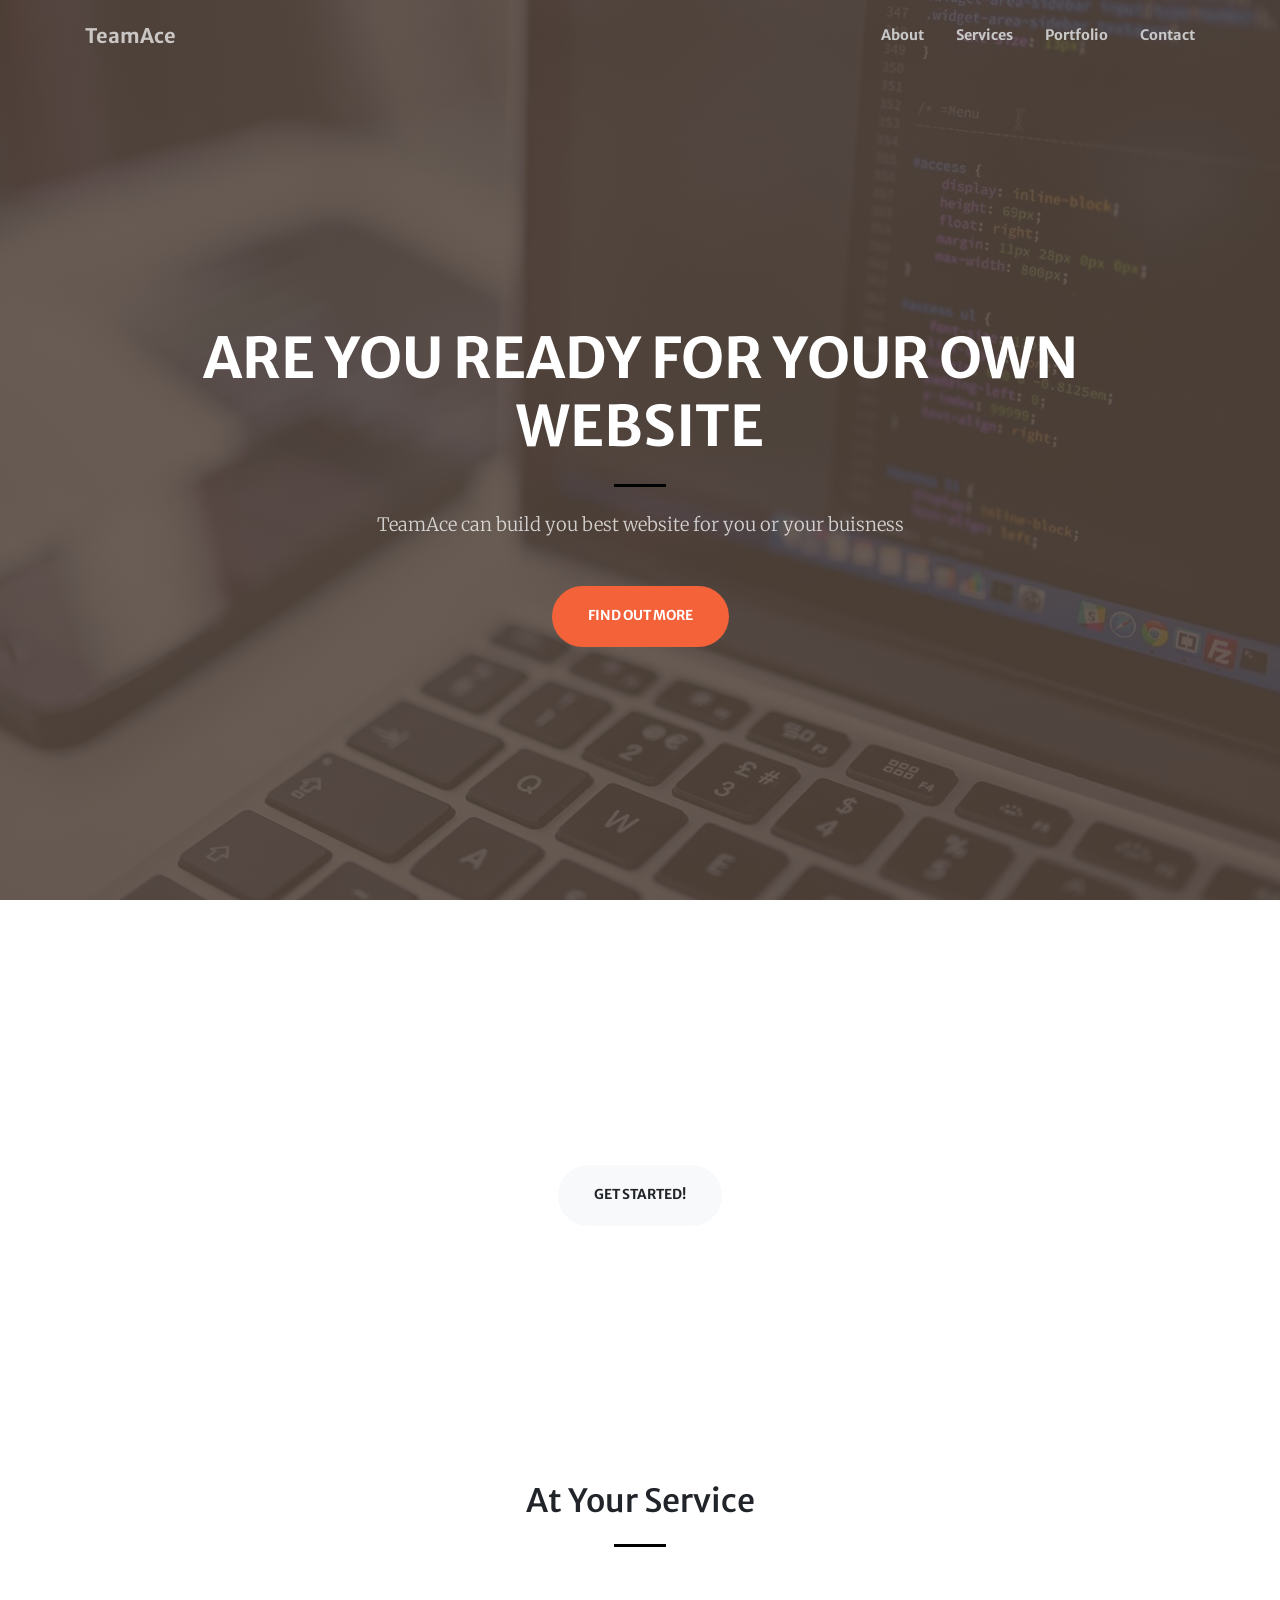
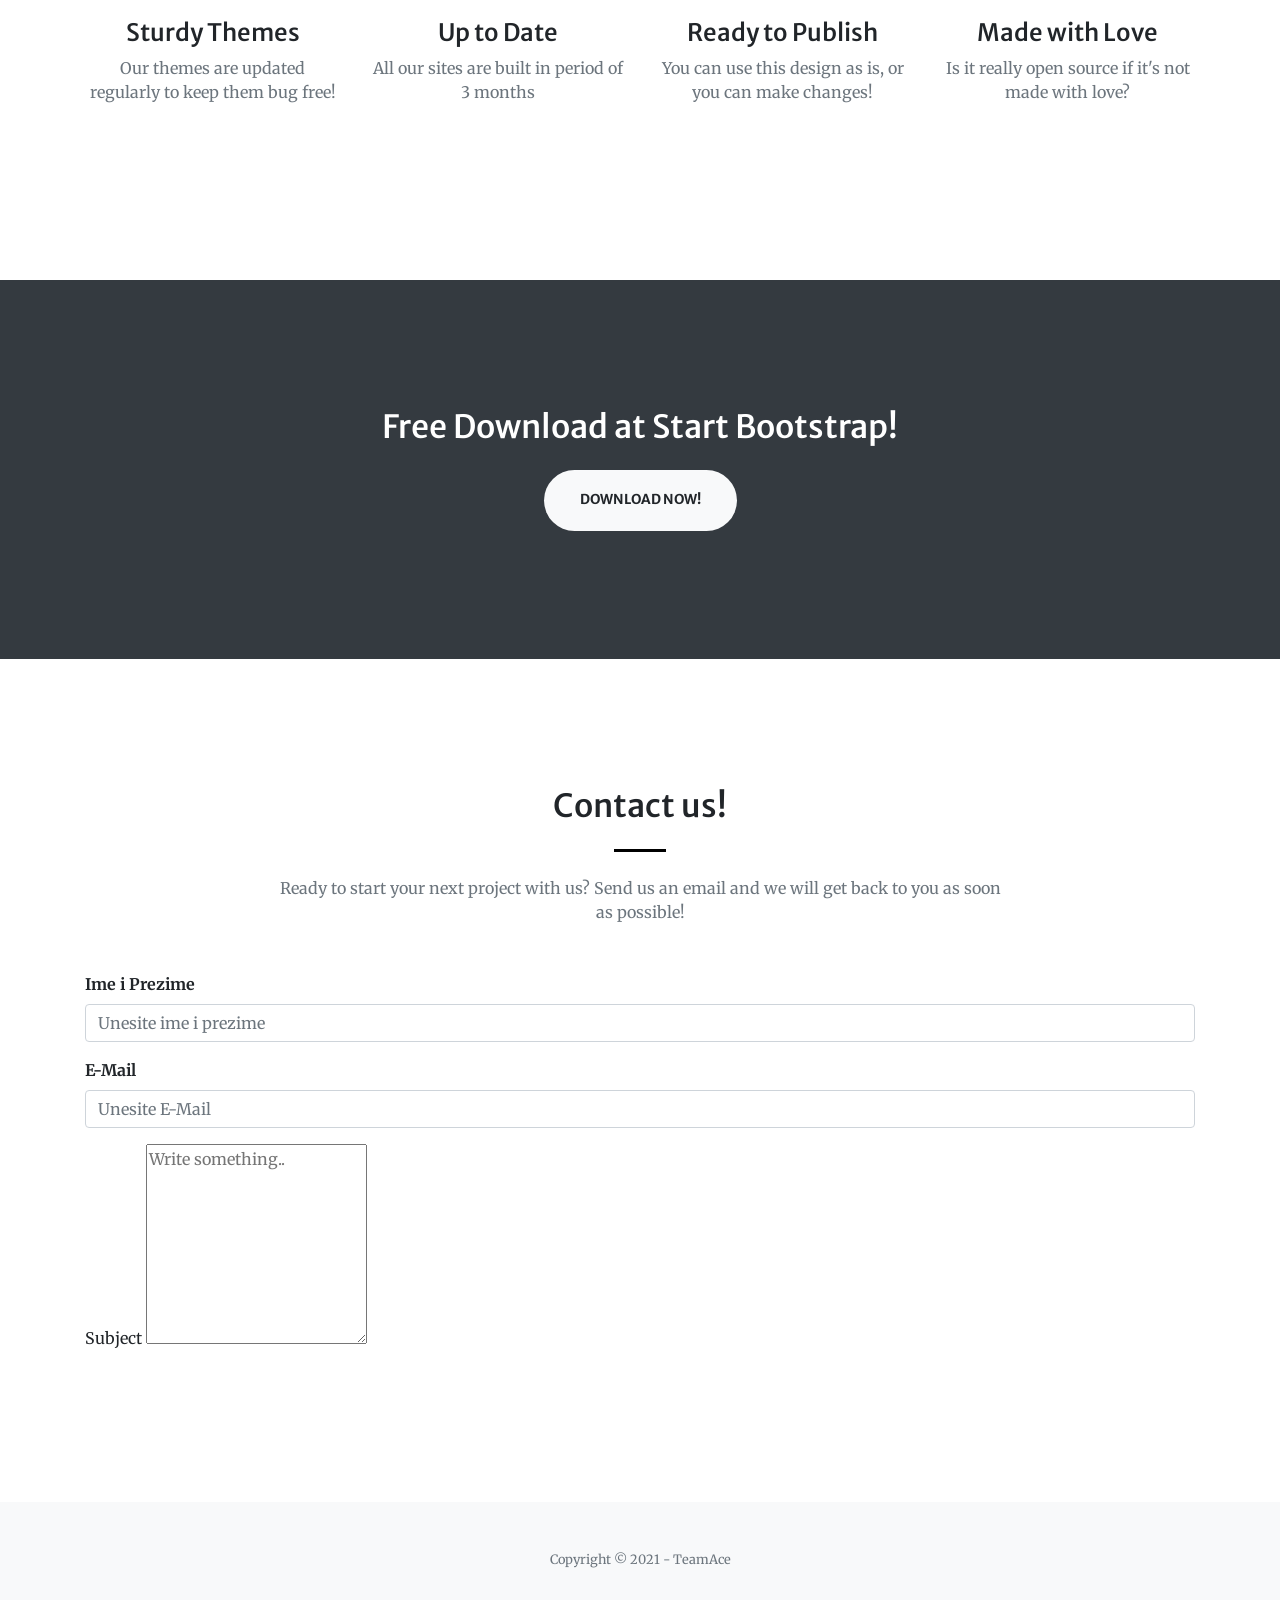
==== my_site/index.html @ 3413392f "Update index.html" ====
<!DOCTYPE html>
<html lang="en">
    <head>
        <meta charset="utf-8" />
        <meta name="viewport" content="width=device-width, initial-scale=1, shrink-to-fit=no" />
        <meta name="description" content="" />
        <meta name="author" content="" />
        <title>TeamAce</title>
        <!-- Favicon-->
        <link rel="icon" type="image/x-icon" href="assets/img/logo.ico" />
        <!-- Font Awesome icons (free version)-->
        <script src="https://use.fontawesome.com/releases/v5.15.1/js/all.js" crossorigin="anonymous"></script>
        <!-- Google fonts-->
        <link href="https://fonts.googleapis.com/css?family=Merriweather+Sans:400,700" rel="stylesheet" />
        <link href="https://fonts.googleapis.com/css?family=Merriweather:400,300,300italic,400italic,700,700italic" rel="stylesheet" type="text/css" />
        <!-- Third party plugin CSS-->
        <link href="https://cdnjs.cloudflare.com/ajax/libs/magnific-popup.js/1.1.0/magnific-popup.min.css" rel="stylesheet" />
        <!-- Core theme CSS (includes Bootstrap)-->
        <link href="css/styles.css" rel="stylesheet" />
    </head>
    <body id="page-top">
        <!-- Navigation-->
        <nav class="navbar navbar-expand-lg navbar-light fixed-top py-3" id="mainNav">
            <div class="container">
                
                <a class="navbar-brand js-scroll-trigger" href="#page-top">TeamAce</a>
                <button class="navbar-toggler navbar-toggler-right" type="button" data-toggle="collapse" data-target="#navbarResponsive" aria-controls="navbarResponsive" aria-expanded="false" aria-label="Toggle navigation"><span class="navbar-toggler-icon"></span></button>
                <div class="collapse navbar-collapse" id="navbarResponsive">
                    <ul class="navbar-nav ml-auto my-2 my-lg-0">
                        <li class="nav-item"><a class="nav-link js-scroll-trigger" href="#about">About</a></li>
                        <li class="nav-item"><a class="nav-link js-scroll-trigger" href="#services">Services</a></li>
                        <li class="nav-item"><a class="nav-link js-scroll-trigger" href="#portfolio">Portfolio</a></li>
                        <li class="nav-item"><a class="nav-link js-scroll-trigger" href="#contact">Contact</a></li>
                    </ul>
                </div>
            </div>
        </nav>
        <!-- Masthead-->
        <header class="masthead">
            <div class="container h-100">
                <div class="row h-100 align-items-center justify-content-center text-center">
                    <div class="col-lg-10 align-self-end">
                        <h1 class="text-uppercase text-white font-weight-bold">Are you ready for your own website</h1>
                        <hr class="divider my-4" />
                    </div>
                    <div class="col-lg-8 align-self-baseline">
                        <p class="text-white-75 font-weight-light mb-5">TeamAce can build you best website for you or your buisness</p>
                        <a class="btn btn-primary btn-xl js-scroll-trigger" href="#about">Find Out More</a>
                    </div>
                </div>
            </div>
        </header>
        <!-- About-->
        <section class="page-section"id="about">
            <div class="container">
                <div class="row justify-content-center">
                    <div class="col-lg-8 text-center">
                        <h2 class="text-white mt-0">We've got what you need!</h2>
                        <hr class="divider light my-4" />
                        <p class="text-white-50 mb-4">We are a team of front and back end developers and building sites for our customers for 3 years</p>
                        <a class="btn btn-light btn-xl js-scroll-trigger" href="#services">Get Started!</a>
                    </div>
                </div>
            </div>
        </section>
        <!-- Services-->
        <section class="page-section" id="services">
            <div class="container">
                <h2 class="text-center mt-0">At Your Service</h2>
                <hr class="divider my-4" />
                <div class="row">
                    <div class="col-lg-3 col-md-6 text-center">
                        <div class="mt-5">
                            <i class="fas fa-4x fa-gem text-primary mb-4"></i>
                            <h3 class="h4 mb-2">Sturdy Themes</h3>
                            <p class="text-muted mb-0">Our themes are updated regularly to keep them bug free!</p>
                        </div>
                    </div>
                    <div class="col-lg-3 col-md-6 text-center">
                        <div class="mt-5">
                            <i class="fas fa-4x fa-laptop-code text-primary mb-4"></i>
                            <h3 class="h4 mb-2">Up to Date</h3>
                            <p class="text-muted mb-0">All our sites are built in period of 3 months</p>
                        </div>
                    </div>
                    <div class="col-lg-3 col-md-6 text-center">
                        <div class="mt-5">
                            <i class="fas fa-4x fa-globe text-primary mb-4"></i>
                            <h3 class="h4 mb-2">Ready to Publish</h3>
                            <p class="text-muted mb-0">You can use this design as is, or you can make changes!</p>
                        </div>
                    </div>
                    <div class="col-lg-3 col-md-6 text-center">
                        <div class="mt-5">
                            <i class="fas fa-4x fa-heart text-primary mb-4"></i>
                            <h3 class="h4 mb-2">Made with Love</h3>
                            <p class="text-muted mb-0">Is it really open source if it's not made with love?</p>
                        </div>
                    </div>
                </div>
            </div>
        </section>
        <!-- Portfolio-->
        <div id="portfolio">
            <div class="container-fluid p-0">
                <div class="row no-gutters">
                    <div class="col-lg-4 col-sm-6">
                        <a class="portfolio-box" href="assets/img/portfolio/fullsize/1.jpg">
                            <img class="img-fluid" src="assets/img/portfolio/thumbnails/1.jpg" alt="" />
                            <div class="portfolio-box-caption">
                                <div class="project-category text-white-50">Category</div>
                                <div class="project-name">Project Name</div>
                            </div>
                        </a>
                    </div>
                    <div class="col-lg-4 col-sm-6">
                        <a class="portfolio-box" href="assets/img/portfolio/fullsize/2.jpg">
                            <img class="img-fluid" src="assets/img/portfolio/thumbnails/2.jpg" alt="" />
                            <div class="portfolio-box-caption">
                                <div class="project-category text-white-50">Category</div>
                                <div class="project-name">Project Name</div>
                            </div>
                        </a>
                    </div>
                    <div class="col-lg-4 col-sm-6">
                        <a class="portfolio-box" href="assets/img/portfolio/fullsize/3.jpg">
                            <img class="img-fluid" src="assets/img/portfolio/thumbnails/3.jpg" alt="" />
                            <div class="portfolio-box-caption">
                                <div class="project-category text-white-50">Category</div>
                                <div class="project-name">Project Name</div>
                            </div>
                        </a>
                    </div>
                    <div class="col-lg-4 col-sm-6">
                        <a class="portfolio-box" href="assets/img/portfolio/fullsize/4.jpg">
                            <img class="img-fluid" src="assets/img/portfolio/thumbnails/4.jpg" alt="" />
                            <div class="portfolio-box-caption">
                                <div class="project-category text-white-50">Category</div>
                                <div class="project-name">Project Name</div>
                            </div>
                        </a>
                    </div>
                    <div class="col-lg-4 col-sm-6">
                        <a class="portfolio-box" href="assets/img/portfolio/fullsize/5.jpg">
                            <img class="img-fluid" src="assets/img/portfolio/thumbnails/5.jpg" alt="" />
                            <div class="portfolio-box-caption">
                                <div class="project-category text-white-50">Category</div>
                                <div class="project-name">Project Name</div>
                            </div>
                        </a>
                    </div>
                    <div class="col-lg-4 col-sm-6">
                        <a class="portfolio-box" href="assets/img/portfolio/fullsize/6.jpg">
                            <img class="img-fluid" src="assets/img/portfolio/thumbnails/6.jpg" alt="" />
                            <div class="portfolio-box-caption p-3">
                                <div class="project-category text-white-50">Category</div>
                                <div class="project-name">Project Name</div>
                            </div>
                        </a>
                    </div>
                </div>
            </div>
        </div>
        <!-- Call to action-->
        <section class="page-section bg-dark text-white">
            <div class="container text-center">
                <h2 class="mb-4">Free Download at Start Bootstrap!</h2>
                <a class="btn btn-light btn-xl" href="https://startbootstrap.com/theme/creative/">Download Now!</a>
            </div>
        </section>
        <!-- Contact-->
        <section class="page-section" id="contact">
            <div class="container">
                <div class="row justify-content-center">
                    <div class="col-lg-8 text-center">
                        <h2 class="mt-0">Contact us!</h2>
                        <hr class="divider my-4" />
                        <p class="text-muted mb-5">Ready to start your next project with us? Send us an email and we will get back to you as soon as possible!</p>
                    </div>
                </div>
                <div class="form-group">
                    <label for="name"><b>Ime i Prezime</b></label>
                    <input type="text" name="ime" id="name" class="form-control" placeholder="Unesite ime i prezime" required>
                  </div>
             <div class="form-group">
                    <label for="email"><b>E-Mail</b></label>
                    <input type="email" name="email" id="email" class="form-control" placeholder="Unesite E-Mail" required>
                  </div>
            <div class="form-group">
                <label for="subject">Subject</label>
                <textarea id="subject" name="message" placeholder="Write something.." style="height:200px"></textarea>
            </div>
            </div>
        </section>
        <!-- Footer-->
        <footer class="bg-light py-5">
            <div class="container"><div class="small text-center text-muted">Copyright © 2021 - TeamAce</div></div>
        </footer>
        <!-- Bootstrap core JS-->
        <script src="https://code.jquery.com/jquery-3.5.1.slim.min.js"></script>
        <script src="https://cdn.jsdelivr.net/npm/bootstrap@4.5.3/dist/js/bootstrap.bundle.min.js"></script>
        <!-- Third party plugin JS-->
        <script src="https://cdnjs.cloudflare.com/ajax/libs/jquery-easing/1.4.1/jquery.easing.min.js"></script>
        <script src="https://cdnjs.cloudflare.com/ajax/libs/magnific-popup.js/1.1.0/jquery.magnific-popup.min.js"></script>
        <!-- Core theme JS-->
        <script src="js/scripts.js"></script>
    </body>
</html>
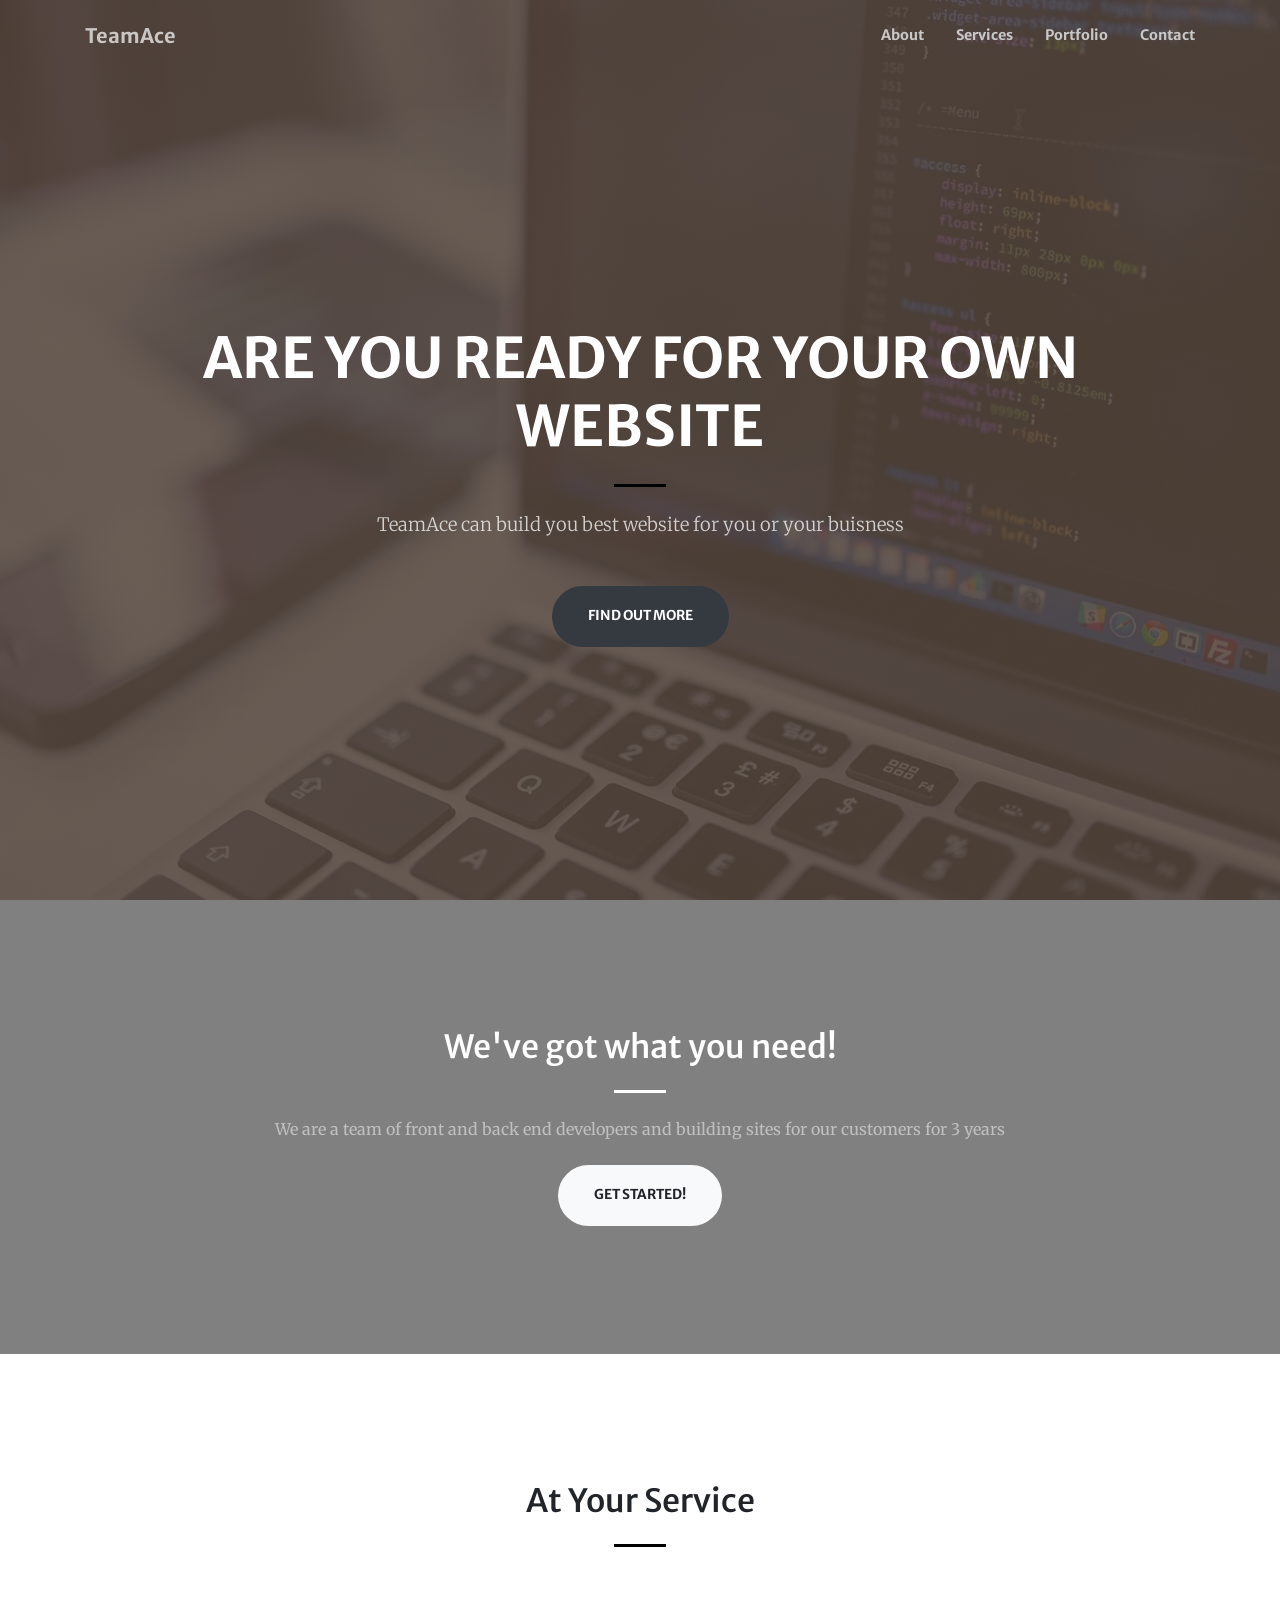
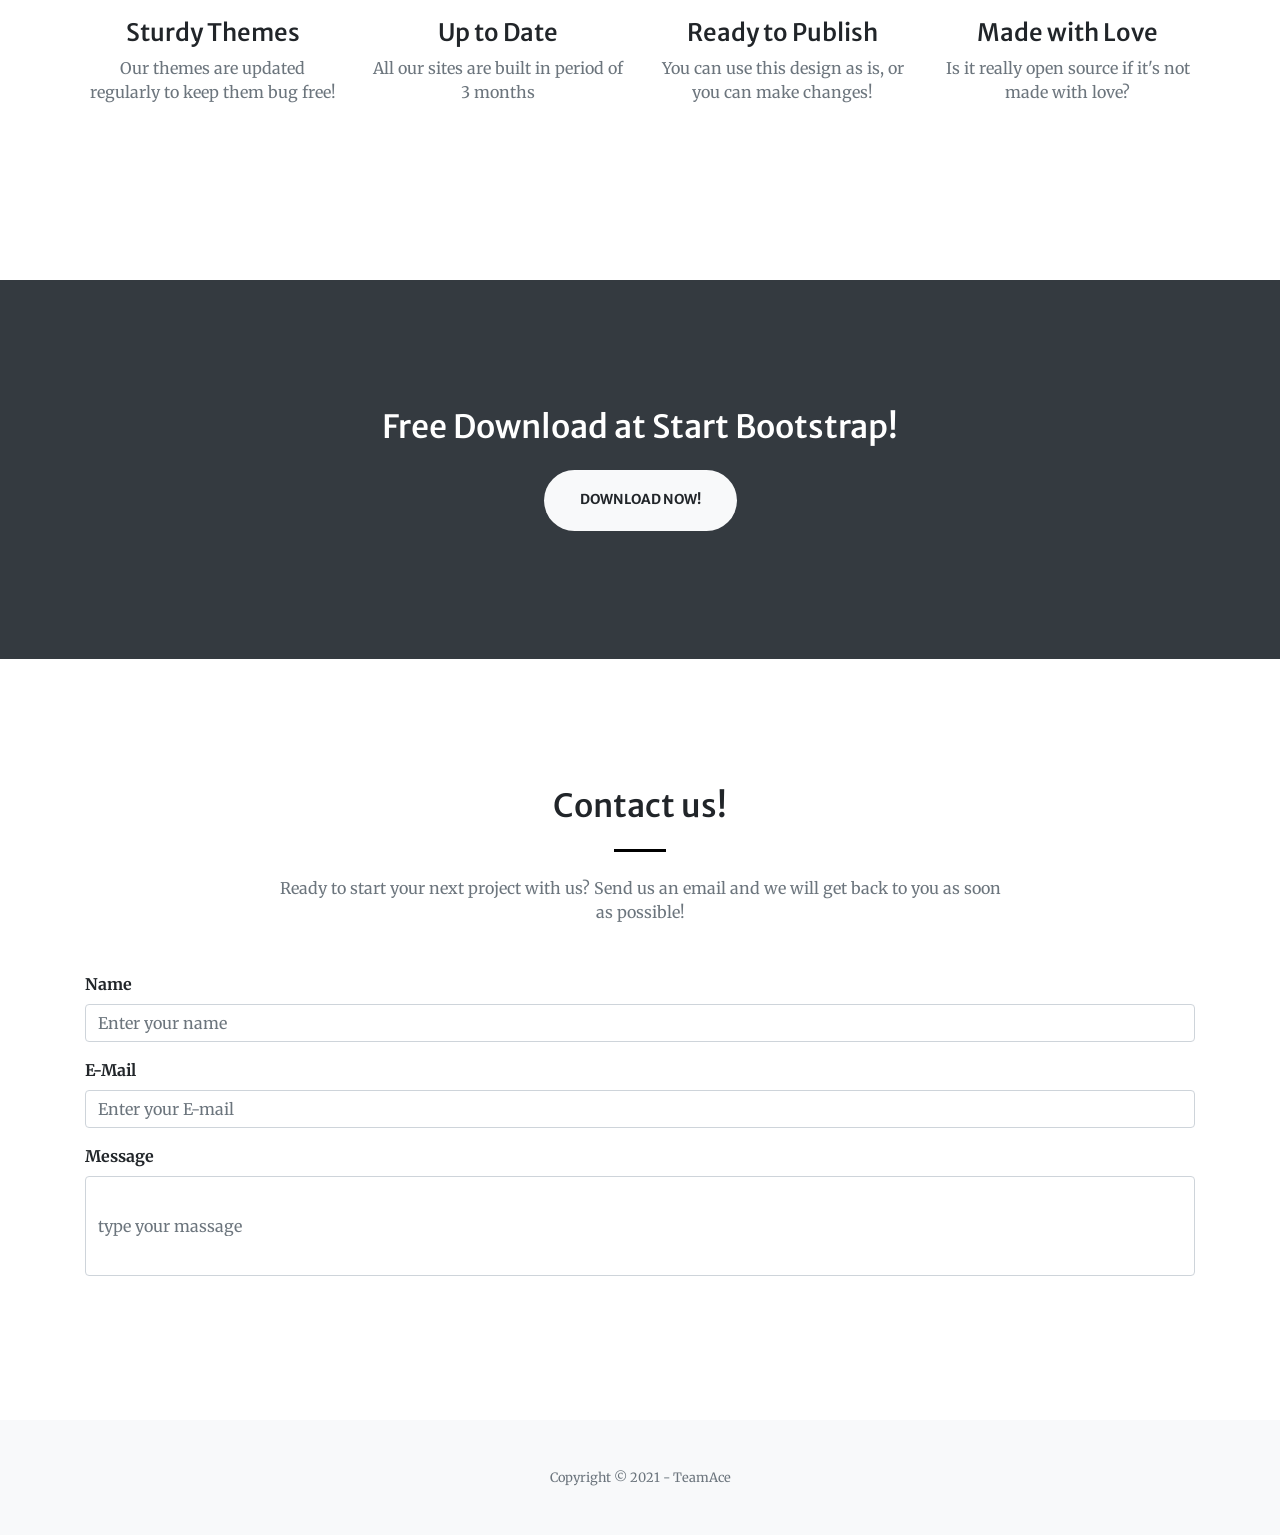
==== commit c7641bea: "Update index.html" ====
--- a/my_site/index.html
+++ b/my_site/index.html
@@ -7,7 +7,7 @@
         <meta name="author" content="" />
         <title>TeamAce</title>
         <!-- Favicon-->
-        <link rel="icon" type="image/x-icon" href="assets/img/logo.ico" />
+        <link rel="icon" type="image/x-icon" href="assets/img/favicon.ico" />
         <!-- Font Awesome icons (free version)-->
         <script src="https://use.fontawesome.com/releases/v5.15.1/js/all.js" crossorigin="anonymous"></script>
         <!-- Google fonts-->
@@ -22,7 +22,6 @@
         <!-- Navigation-->
         <nav class="navbar navbar-expand-lg navbar-light fixed-top py-3" id="mainNav">
             <div class="container">
-                
                 <a class="navbar-brand js-scroll-trigger" href="#page-top">TeamAce</a>
                 <button class="navbar-toggler navbar-toggler-right" type="button" data-toggle="collapse" data-target="#navbarResponsive" aria-controls="navbarResponsive" aria-expanded="false" aria-label="Toggle navigation"><span class="navbar-toggler-icon"></span></button>
                 <div class="collapse navbar-collapse" id="navbarResponsive">
@@ -45,13 +44,13 @@
                     </div>
                     <div class="col-lg-8 align-self-baseline">
                         <p class="text-white-75 font-weight-light mb-5">TeamAce can build you best website for you or your buisness</p>
-                        <a class="btn btn-primary btn-xl js-scroll-trigger" href="#about">Find Out More</a>
+                        <a class="btn btn-primary btn-xl js-scroll-trigger bg-dark" href="#about">Find Out More</a>
                     </div>
                 </div>
             </div>
         </header>
         <!-- About-->
-        <section class="page-section"id="about">
+        <section class="page-section" id="about" style="background-color:grey">
             <div class="container">
                 <div class="row justify-content-center">
                     <div class="col-lg-8 text-center">
@@ -71,28 +70,28 @@
                 <div class="row">
                     <div class="col-lg-3 col-md-6 text-center">
                         <div class="mt-5">
-                            <i class="fas fa-4x fa-gem text-primary mb-4"></i>
+                            <i class="fas fa-4x fa-gem text-darkrr mb-4"></i>
                             <h3 class="h4 mb-2">Sturdy Themes</h3>
                             <p class="text-muted mb-0">Our themes are updated regularly to keep them bug free!</p>
                         </div>
                     </div>
                     <div class="col-lg-3 col-md-6 text-center">
                         <div class="mt-5">
-                            <i class="fas fa-4x fa-laptop-code text-primary mb-4"></i>
+                            <i class="fas fa-4x fa-laptop-code text-dark mb-4"></i>
                             <h3 class="h4 mb-2">Up to Date</h3>
                             <p class="text-muted mb-0">All our sites are built in period of 3 months</p>
                         </div>
                     </div>
                     <div class="col-lg-3 col-md-6 text-center">
                         <div class="mt-5">
-                            <i class="fas fa-4x fa-globe text-primary mb-4"></i>
+                            <i class="fas fa-4x fa-globe text-dark mb-4"></i>
                             <h3 class="h4 mb-2">Ready to Publish</h3>
                             <p class="text-muted mb-0">You can use this design as is, or you can make changes!</p>
                         </div>
                     </div>
                     <div class="col-lg-3 col-md-6 text-center">
                         <div class="mt-5">
-                            <i class="fas fa-4x fa-heart text-primary mb-4"></i>
+                            <i class="fas fa-4x fa-heart text-dark mb-4"></i>
                             <h3 class="h4 mb-2">Made with Love</h3>
                             <p class="text-muted mb-0">Is it really open source if it's not made with love?</p>
                         </div>
@@ -168,7 +167,6 @@
                 <a class="btn btn-light btn-xl" href="https://startbootstrap.com/theme/creative/">Download Now!</a>
             </div>
         </section>
-        <!-- Contact-->
         <section class="page-section" id="contact">
             <div class="container">
                 <div class="row justify-content-center">
@@ -179,19 +177,27 @@
                     </div>
                 </div>
                 <div class="form-group">
-                    <label for="name"><b>Ime i Prezime</b></label>
-                    <input type="text" name="ime" id="name" class="form-control" placeholder="Unesite ime i prezime" required>
+                    <label for="name"><b>Name</b></label>
+                    <input type="text" name="ime" id="name" class="form-control" placeholder="Enter your name" required>
                   </div>
+                    
              <div class="form-group">
                     <label for="email"><b>E-Mail</b></label>
-                    <input type="email" name="email" id="email" class="form-control" placeholder="Unesite E-Mail" required>
+                    <input type="email" name="email" id="email" class="form-control" placeholder="Enter your E-mail" required>
                   </div>
             <div class="form-group">
-                <label for="subject">Subject</label>
-                <textarea id="subject" name="message" placeholder="Write something.." style="height:200px"></textarea>
-            </div>
-            </div>
-        </section>
+                <label for="message"><b>Message</b></label>
+                <input type="textarea" name="massage" id="message" class="form-control" placeholder="type your massage" style="height: 100px;" required>
+            </div>
+            </div>
+        </section>
+
+
+
+
+
+
+
         <!-- Footer-->
         <footer class="bg-light py-5">
             <div class="container"><div class="small text-center text-muted">Copyright © 2021 - TeamAce</div></div>
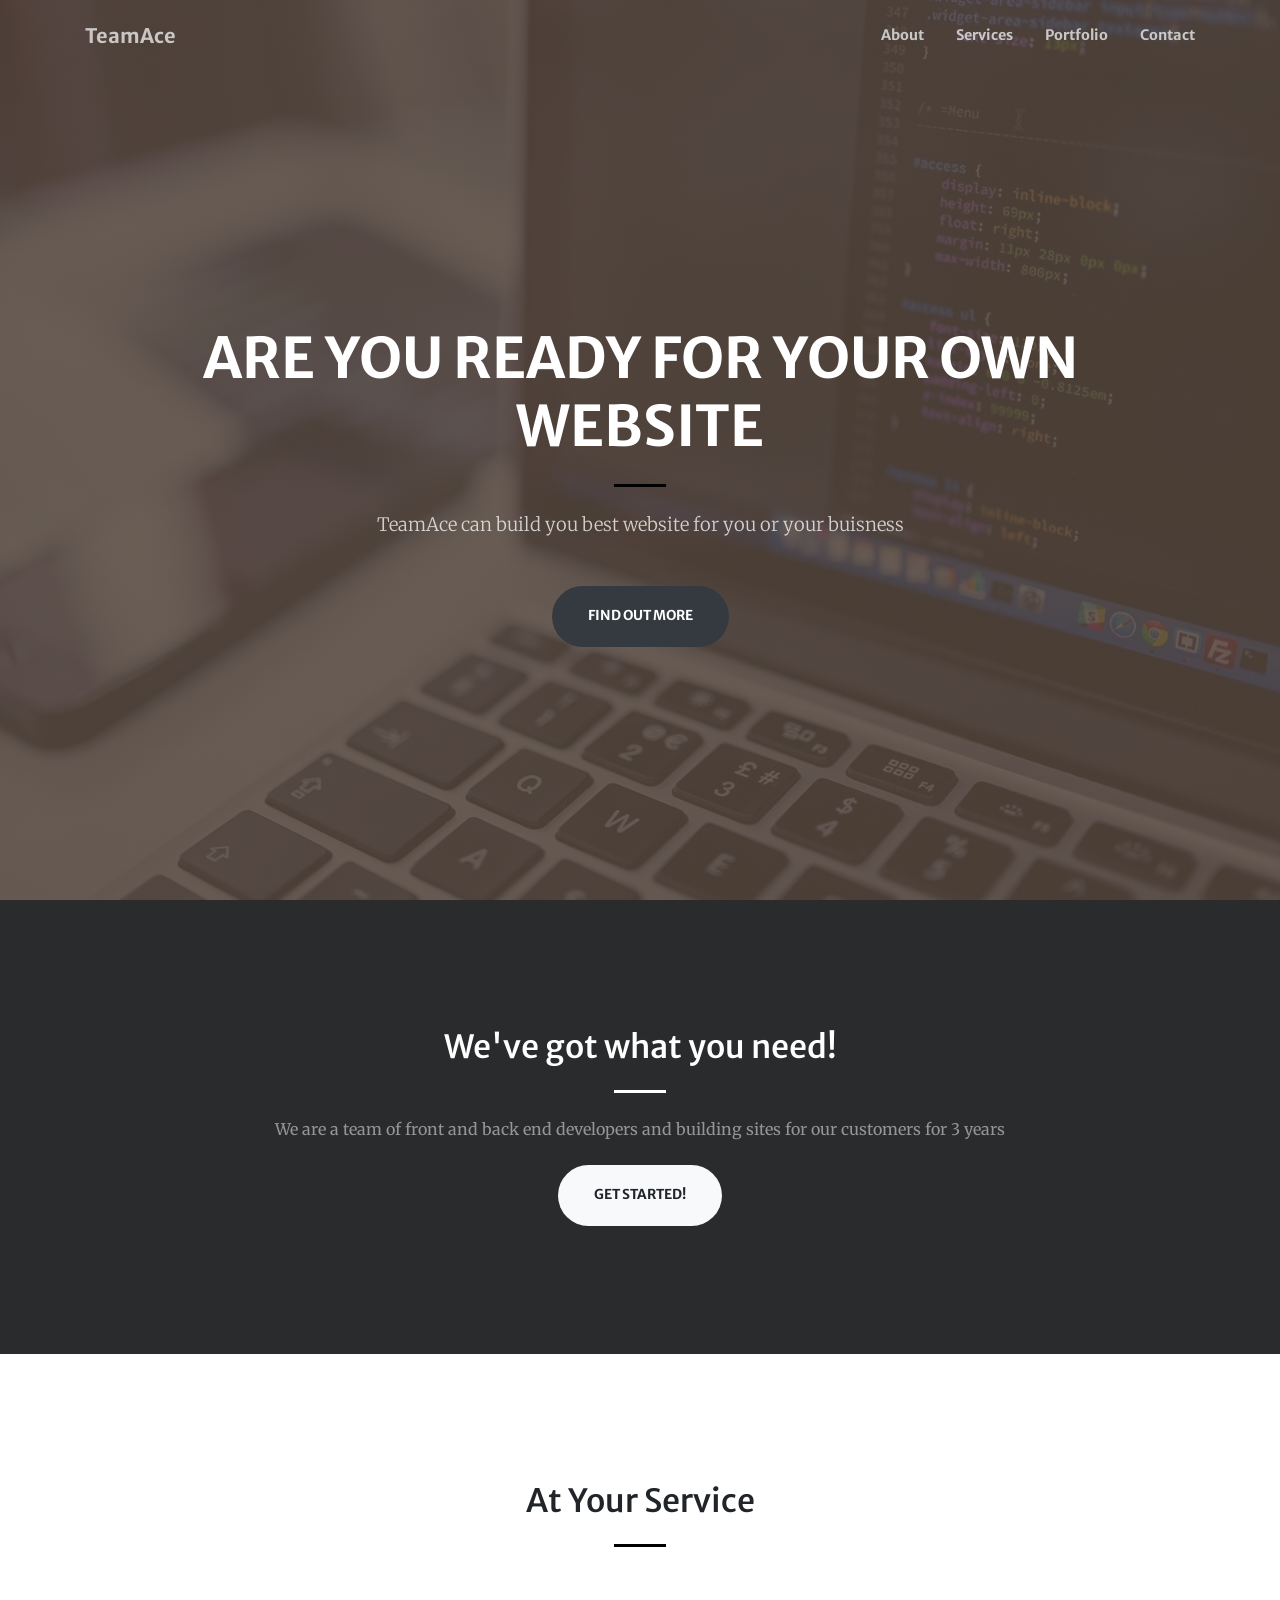
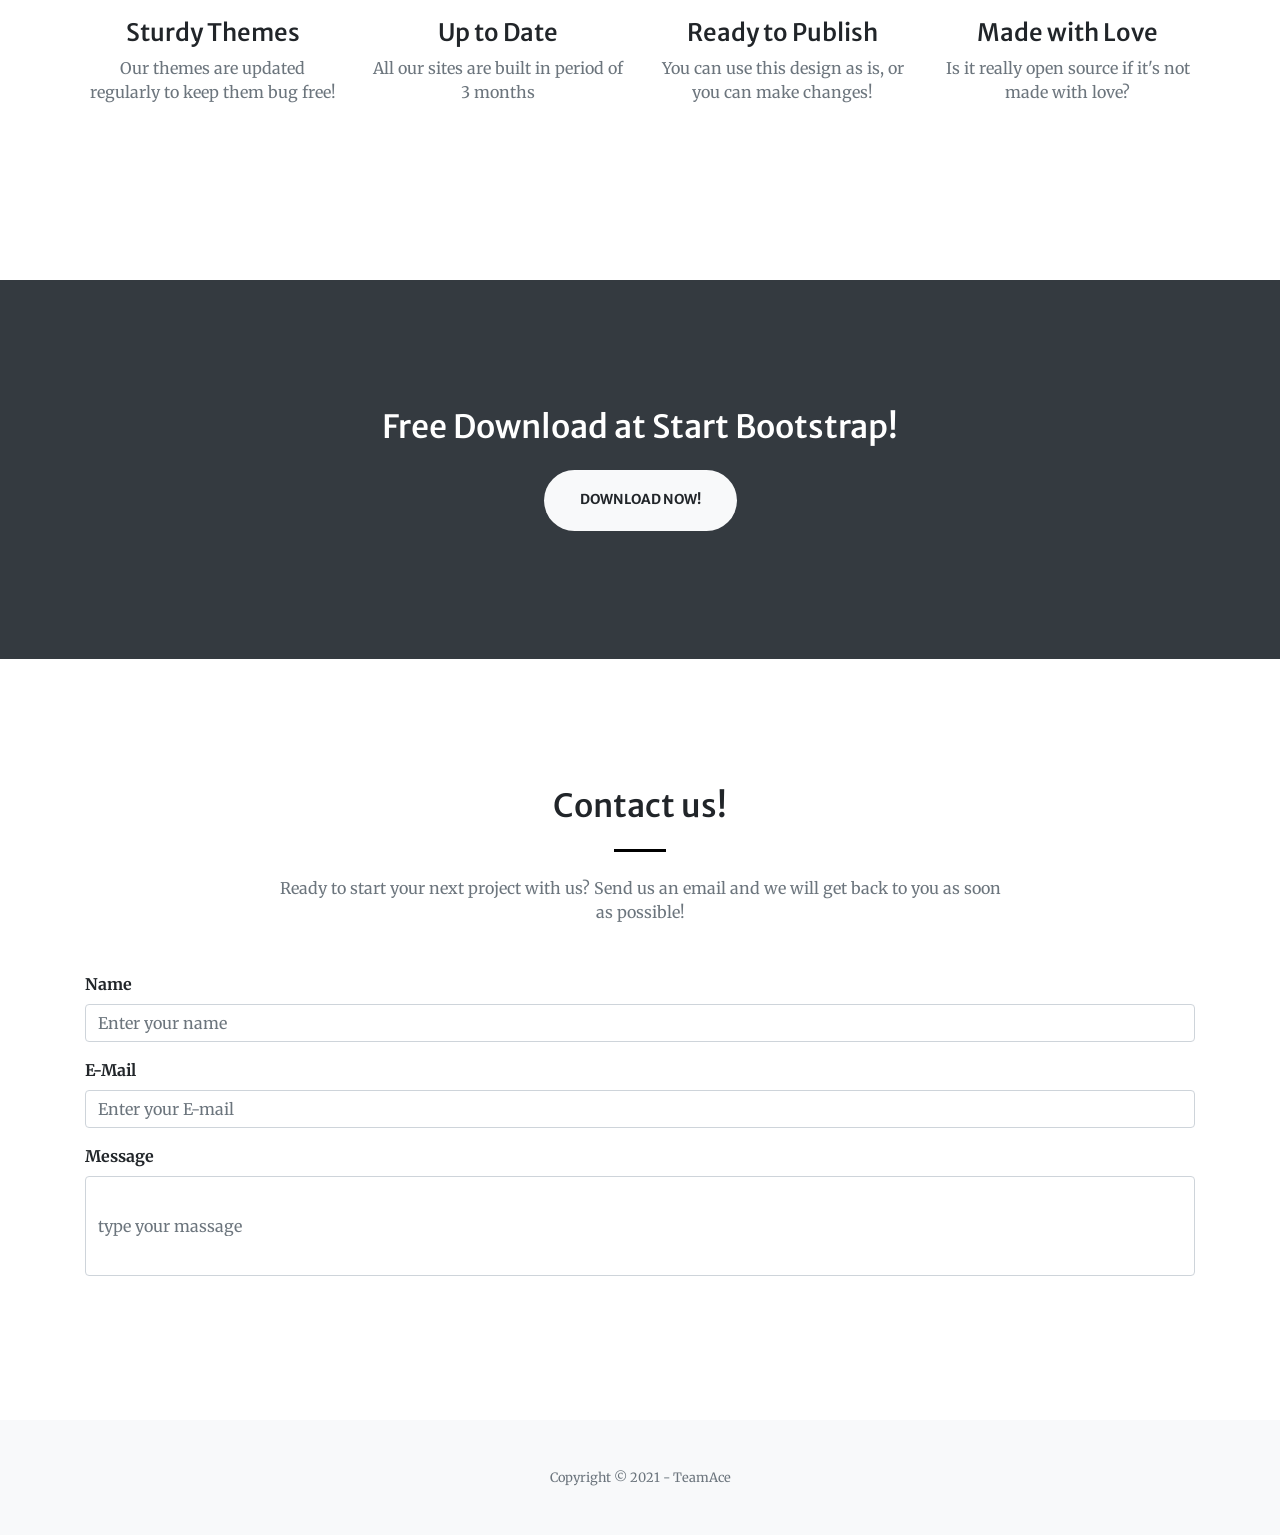
==== commit aac7dd3d: "Update index.html" ====
--- a/my_site/index.html
+++ b/my_site/index.html
@@ -50,7 +50,7 @@
             </div>
         </header>
         <!-- About-->
-        <section class="page-section" id="about" style="background-color:grey">
+        <section class="page-section" id="about" style="background-color:#292b2c">
             <div class="container">
                 <div class="row justify-content-center">
                     <div class="col-lg-8 text-center">
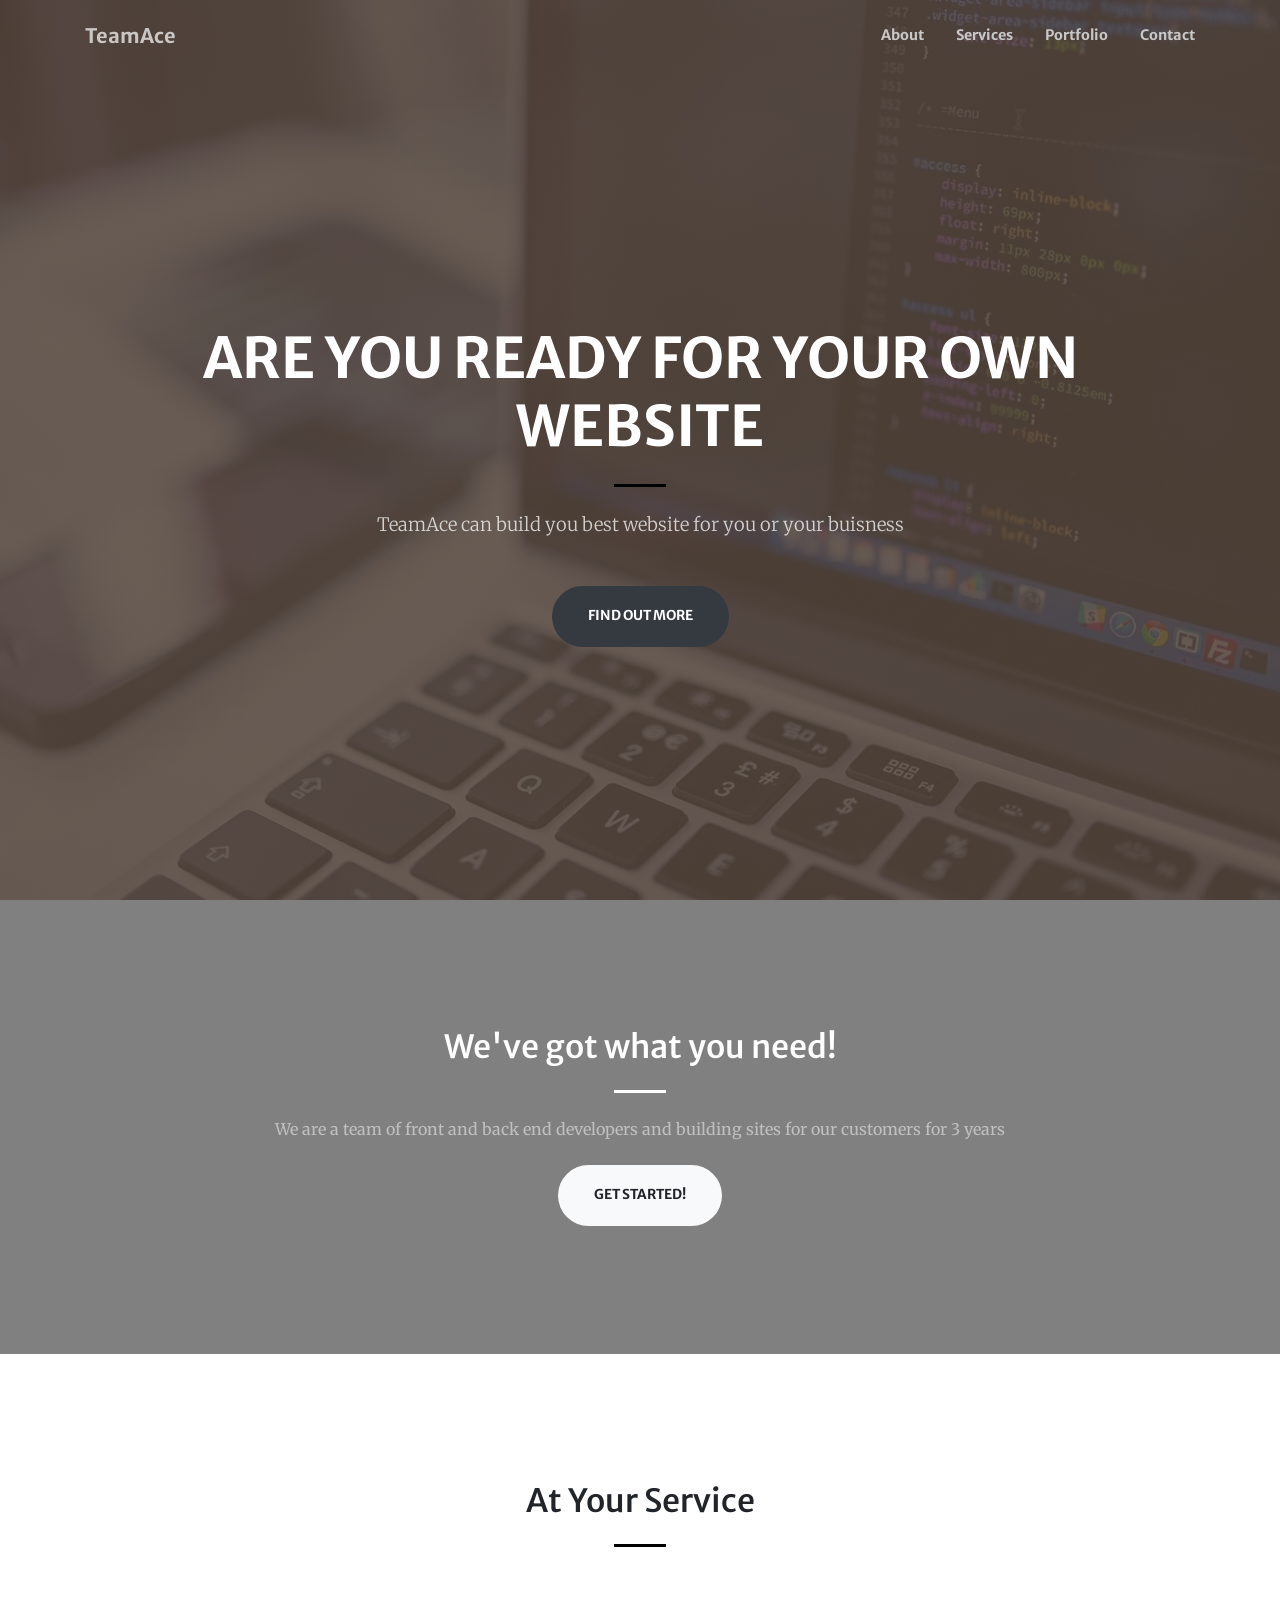
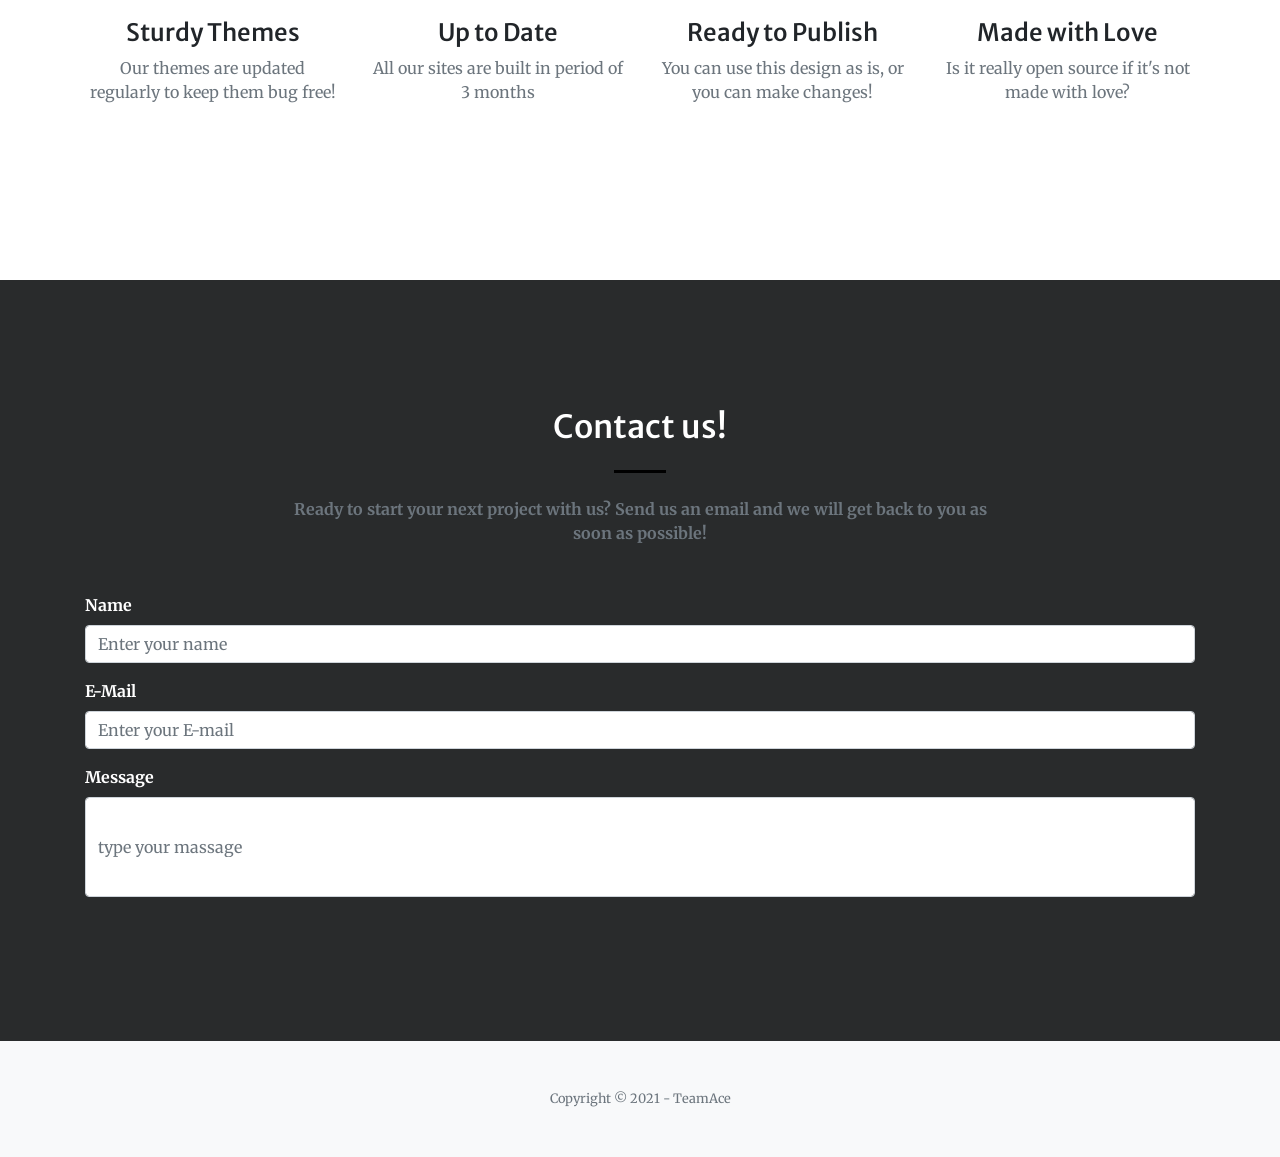
==== commit 6a784cab: "Update index.html" ====
--- a/my_site/index.html
+++ b/my_site/index.html
@@ -50,7 +50,7 @@
             </div>
         </header>
         <!-- About-->
-        <section class="page-section" id="about" style="background-color:#292b2c">
+        <section class="page-section" id="about" style="background-color:grey">
             <div class="container">
                 <div class="row justify-content-center">
                     <div class="col-lg-8 text-center">
@@ -161,19 +161,14 @@
             </div>
         </div>
         <!-- Call to action-->
-        <section class="page-section bg-dark text-white">
-            <div class="container text-center">
-                <h2 class="mb-4">Free Download at Start Bootstrap!</h2>
-                <a class="btn btn-light btn-xl" href="https://startbootstrap.com/theme/creative/">Download Now!</a>
-            </div>
-        </section>
-        <section class="page-section" id="contact">
+       
+        <section class="page-section" style="background-color:#292b2c;color: white;" id="contact">
             <div class="container">
                 <div class="row justify-content-center">
                     <div class="col-lg-8 text-center">
                         <h2 class="mt-0">Contact us!</h2>
                         <hr class="divider my-4" />
-                        <p class="text-muted mb-5">Ready to start your next project with us? Send us an email and we will get back to you as soon as possible!</p>
+                        <p class="text-muted mb-5" style="font-weight: bold;">Ready to start your next project with us? Send us an email and we will get back to you as soon as possible!</p>
                     </div>
                 </div>
                 <div class="form-group">
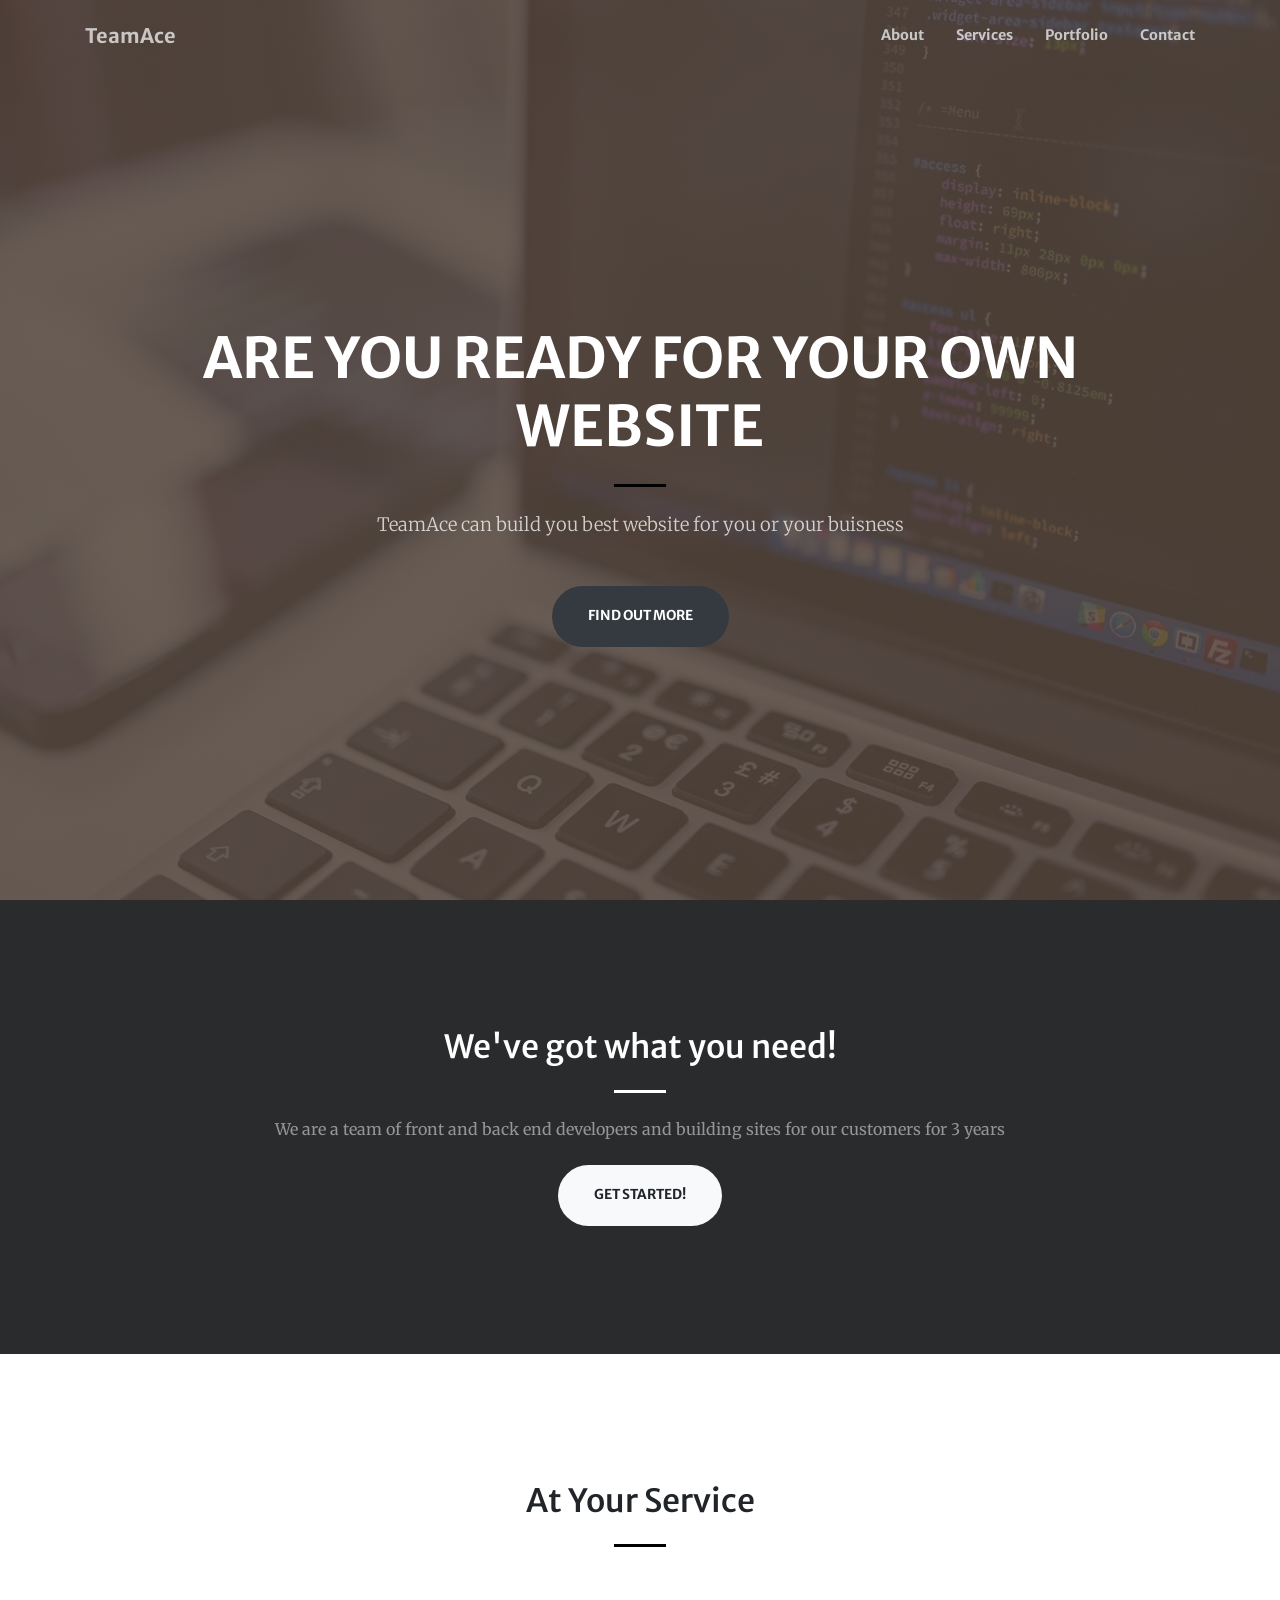
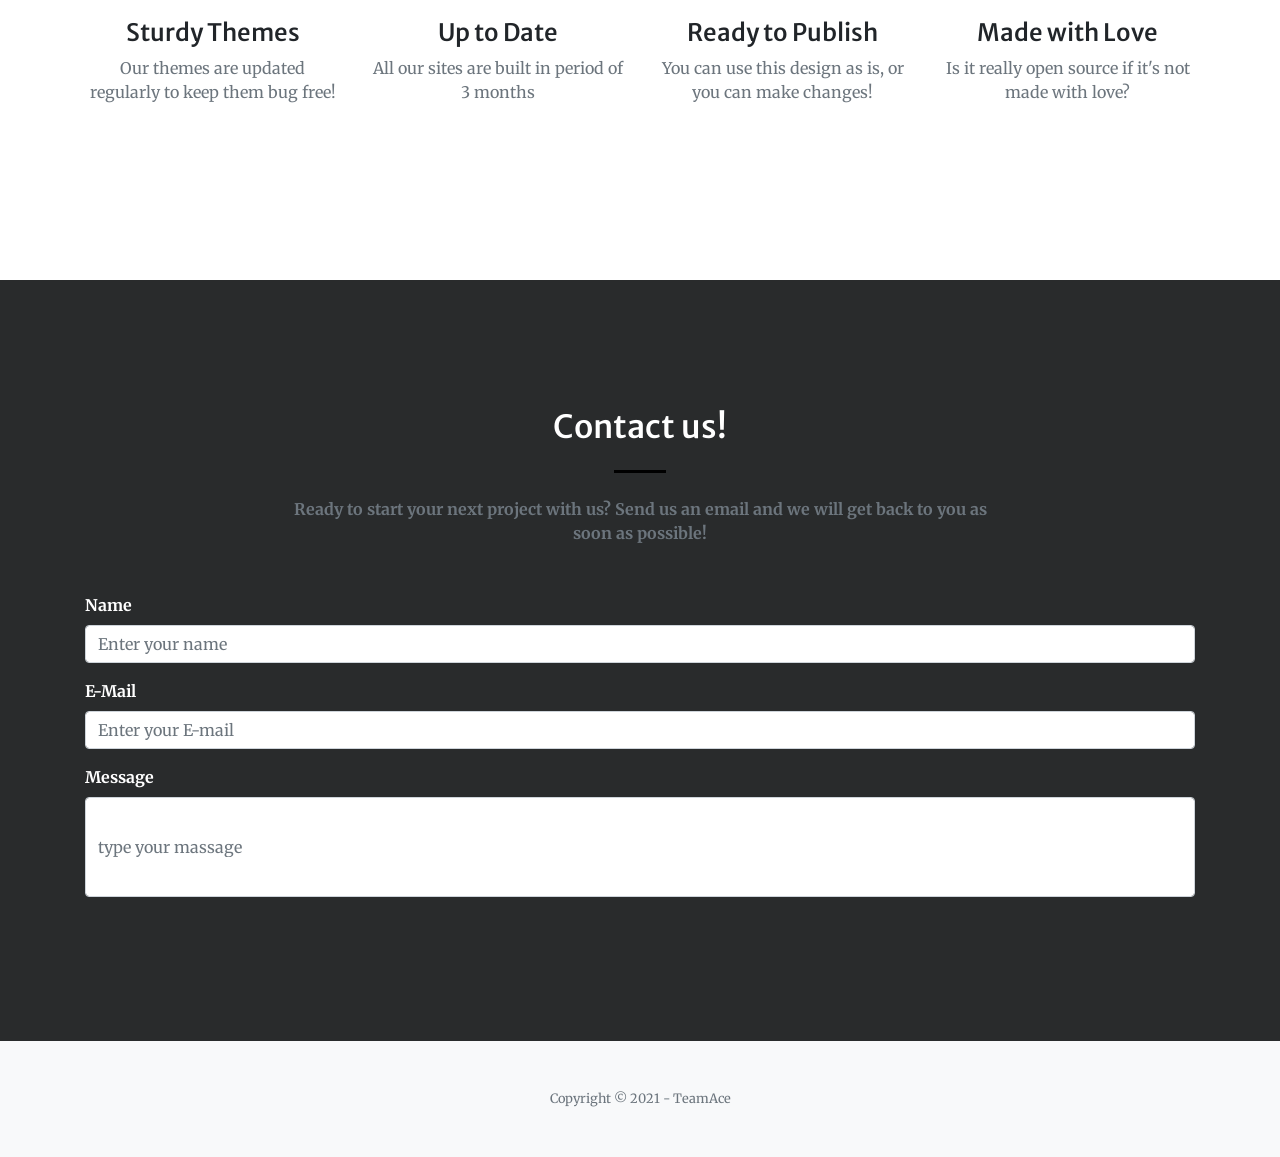
==== commit b4ed89fb: "Update index.html" ====
--- a/my_site/index.html
+++ b/my_site/index.html
@@ -50,7 +50,7 @@
             </div>
         </header>
         <!-- About-->
-        <section class="page-section" id="about" style="background-color:grey">
+        <section class="page-section" id="about" style="background-color:#292b2c">
             <div class="container">
                 <div class="row justify-content-center">
                     <div class="col-lg-8 text-center">
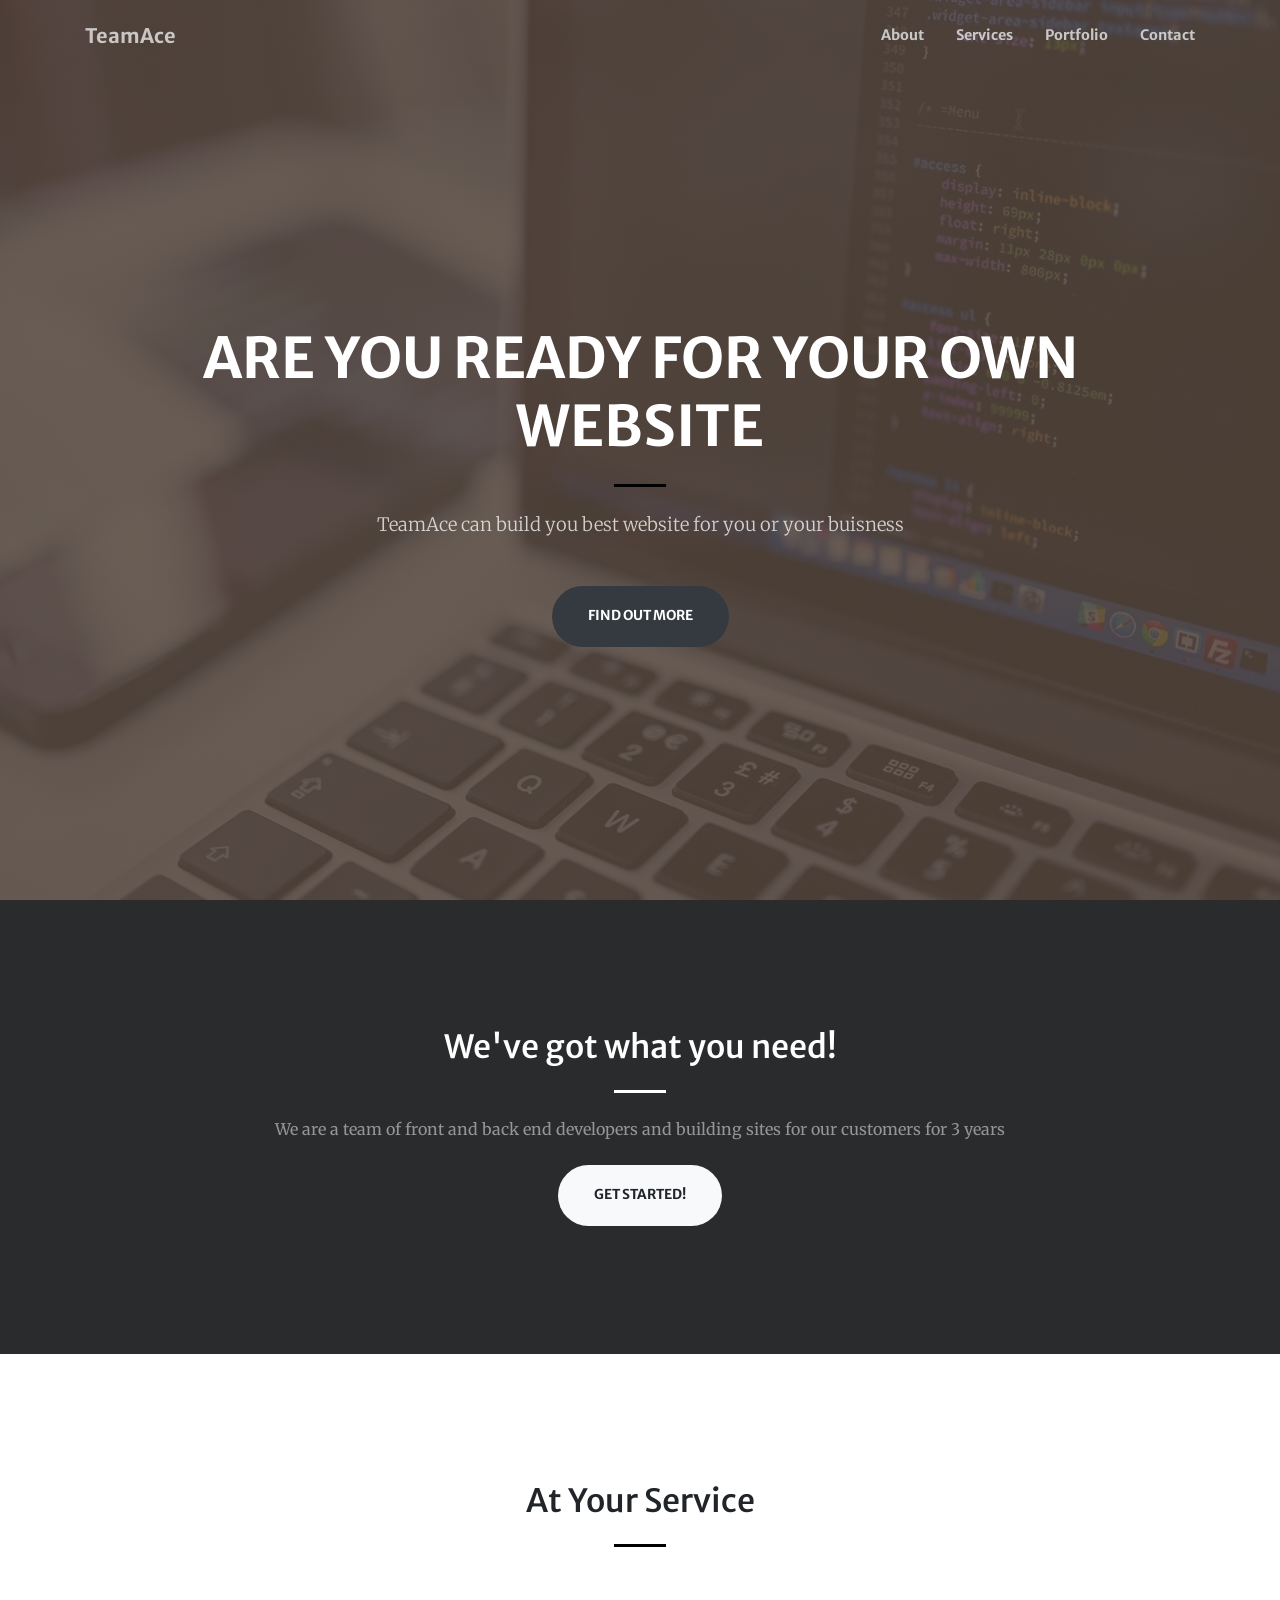
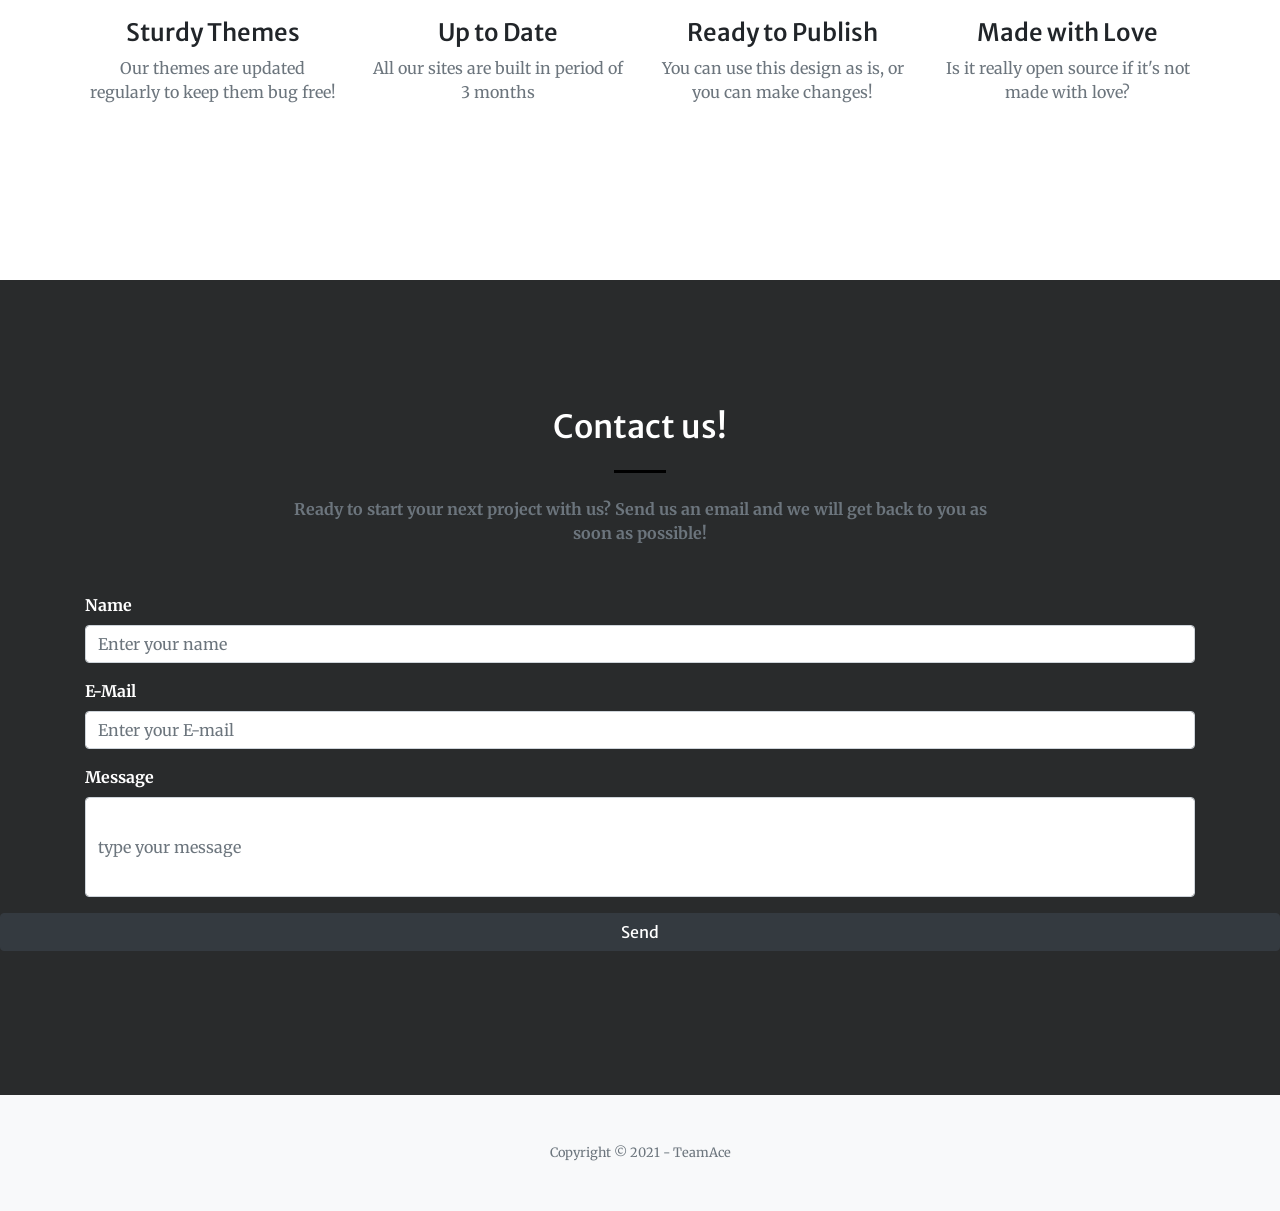
==== commit 479a1088: "Rename form.php to index.html" ====
--- a/my_site/index.html
+++ b/my_site/index.html
@@ -171,6 +171,7 @@
                         <p class="text-muted mb-5" style="font-weight: bold;">Ready to start your next project with us? Send us an email and we will get back to you as soon as possible!</p>
                     </div>
                 </div>
+                 <form action="form.php" method="POST">
                 <div class="form-group">
                     <label for="name"><b>Name</b></label>
                     <input type="text" name="ime" id="name" class="form-control" placeholder="Enter your name" required>
@@ -182,9 +183,13 @@
                   </div>
             <div class="form-group">
                 <label for="message"><b>Message</b></label>
-                <input type="textarea" name="massage" id="message" class="form-control" placeholder="type your massage" style="height: 100px;" required>
-            </div>
-            </div>
+                <input type="textarea" name="message" id="message" class="form-control" placeholder="type your message" style="height: 100px;" required>
+            </div>
+            </div>
+          <div class="form-group">
+                <input type="submit" name="submit" value="Send" class="btn btn-dark btn-block" id="sendBtn">
+              </div>
+                </form>
         </section>
 
 
